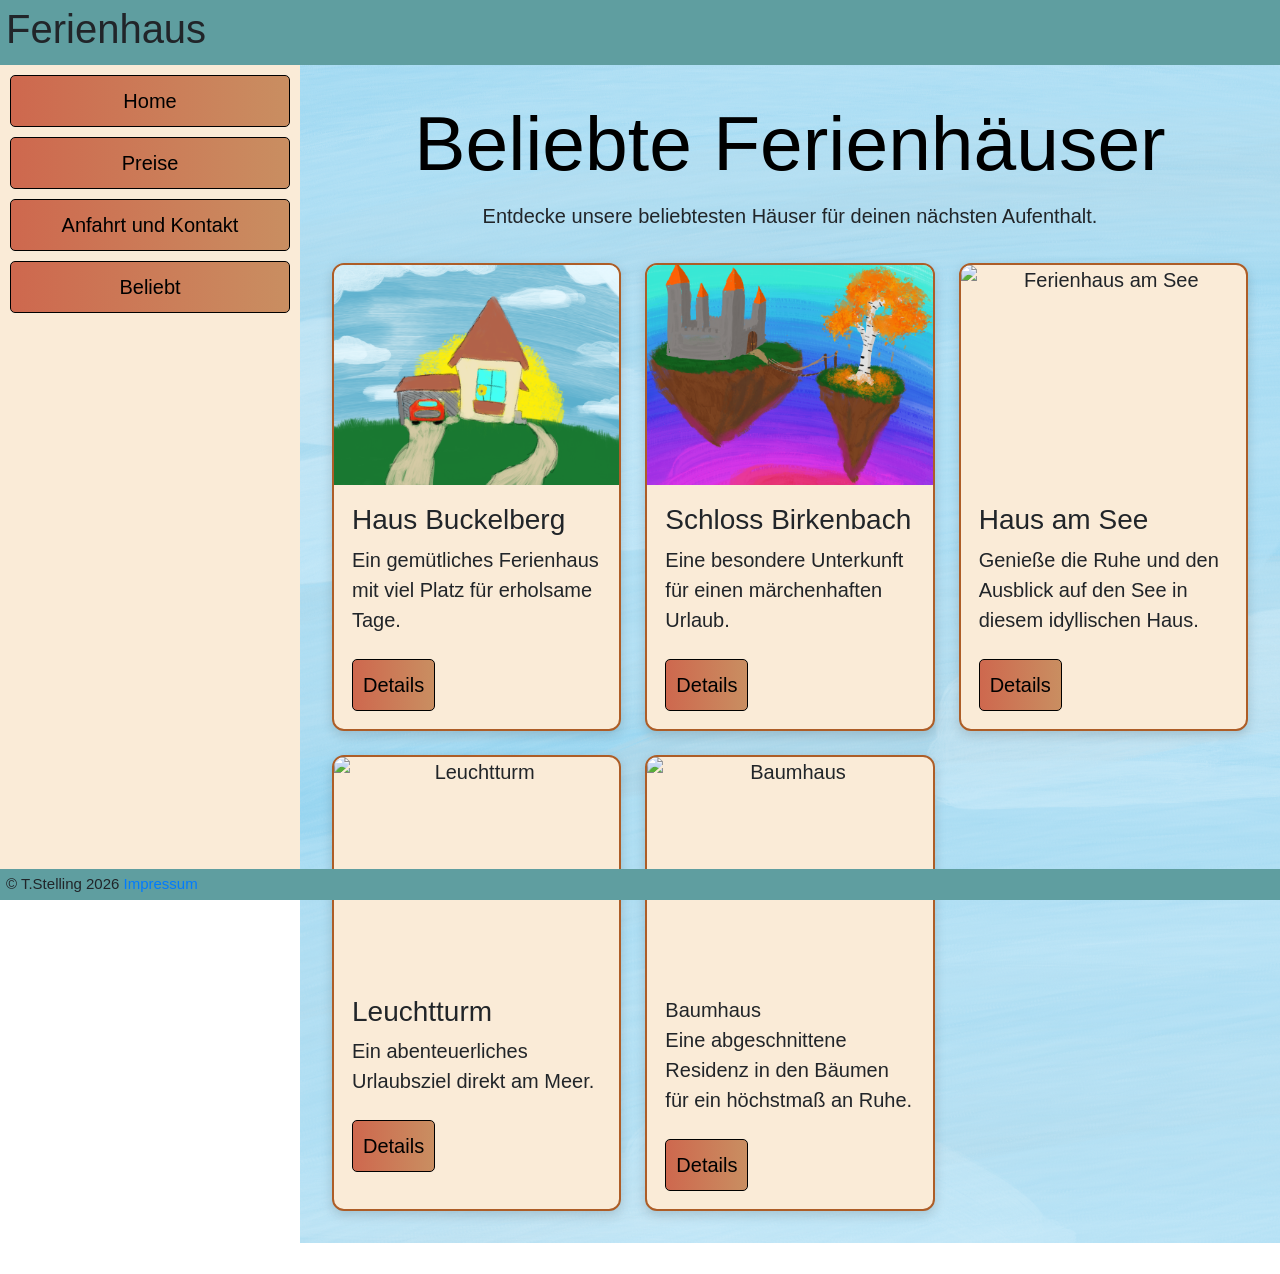
==== Beliebt.html @ 87ea7c9a "Add files via upload" ====
<!DOCTYPE html>

<html lang="en" xmlns="http://www.w3.org/1999/xhtml">
<head>
    <meta charset="utf-8" />
    <title>Ferienhaus</title>
    <link rel="stylesheet" href="https://maxcdn.bootstrapcdn.com/bootstrap/4.4.1/css/bootstrap.min.css" />
    <link href="ferienhaus.css" rel="stylesheet" />
    <script type="text/javascript" src="ferienhaus.js" defer></script>

</head>
<body>  
    <nav>  
        <h1>Ferienhaus</h1> 
        <svg id="button" onclick="toggleSidebar()" xmlns="http://www.w3.org/2000/svg" viewBox="0 0 24 24" height="24px" width="24px" fill="#e3e3e3"><path d="M11,18L5,12l6-6l1.4,1.4L7.83,12l4.58,4.6L11,18Zm6.6,0l-6-6l6-6L19,7.4L14.43,12L19,16.6L17.6,18Z"/></svg>
    </nav>

    <aside id="sidebar">
        <a id="home-button" class="btn" href="index.html">Home</a>
        <a id="preise-button" class="btn" href="preise.html">Preise</a>
        <a id="Anfahrt" class="btn" href="Anfahrt.html">Anfahrt und Kontakt</a>
        <a id="Beliebt" class="btn active" href="Beliebt.html">Beliebt</a>
    </aside>

    <main id="beliebt-main">
    <header class="beliebt-header">
        <h2>Beliebte Ferienhäuser</h2>
        <p>Entdecke unsere beliebtesten Häuser für deinen nächsten Aufenthalt.</p>
    </header>

    <section id="BeliebtAngebote" aria-label="Beliebte Ferienhäuser">
        <article class="haus-karte">
            <img src="haus-buckelberg.png" alt="Kleines Ferienhaus auf einem runden Hügel">
            <div class="haus-info">
                <h3>Haus Buckelberg</h3>
                <p>Ein gemütliches Ferienhaus mit viel Platz für erholsame Tage.</p>
                <a class="btn" href="haus-buckelberg.html">Details</a>
            </div>
        </article>

        <article class="haus-karte">
            <img src="Schloss-Birkenbach.png" alt="Fliegendes Schloss">
            <div class="haus-info">
                <h3>Schloss Birkenbach</h3>
                <p>Eine besondere Unterkunft für einen märchenhaften Urlaub.</p>
                <a class="btn" href="schloss-birkenbach.html">Details</a>
            </div>
        </article>
        <article class="haus-karte">
            <img src="haus-am-see.png" alt="Ferienhaus am See">
            <div class="haus-info">
                <h3>Haus am See</h3>
                <p>Genieße die Ruhe und den Ausblick auf den See in diesem idyllischen Haus.</p>
                <a class="btn" href="haus-am-see.html">Details</a>
            </div>
        </article>
        <article class="haus-karte">
            <img src="Leuchtturm.png" alt="Leuchtturm">
            <div class="haus-info">
                <h3>Leuchtturm</h3>
                <p>Ein abenteuerliches Urlaubsziel direkt am Meer.</p>
                <a class="btn" href="leuchtturm.html">Details</a>
            </div>
        </article>

        <article class="haus-karte">
            <img src="Baumhaus.png" alt="Baumhaus">
            <div class="haus-info"
            <h3>Baumhaus</h3>
            <p>Eine abgeschnittene Residenz in den Bäumen für ein höchstmaß an Ruhe.</p>
            <a class="btn" href="baumhaus.html">Details</a>
        </div>
        </article>
    </section>
</main>

     <footer>
        © T.Stelling 2026
        <a href="Impressum.html">Impressum</a>
    </footer>

</body>
</html>
---- ferienhaus.css ----
﻿body {
    margin: 0px;
    padding: 0px;
}

body {
    min-height: 100vh;
    display: grid;
    grid-template-columns: 300px minmax(0, 1fr);
    grid-template-rows: auto 1fr auto;
    grid-template-areas:
        "navbar navbar"
        "sidebar main"
        "footer footer";
}


nav{
    position: sticky;
    top: 0;
    grid-area: navbar;
    background-color: cadetblue;
    font-size: 15px;
    padding: 0.3em;
    padding-left: 0.4em;
    display: flex;
    align-items: center;
    justify-content: space-between;
}

aside {
    grid-area: sidebar;
    background-color: antiquewhite;
    position: sticky;
    top: 65px;
    align-self: start;
    height: calc(100vh - 65px);
    display: flex;
    flex-direction: column;
    padding: 10px;
}

main {
    grid-area: main;
    background-color: ghostwhite;
    font-size: 20px;
    background-image: url("hintergrund.png");
    background-repeat: no-repeat;
    background-size: cover;
    display: flex;
    flex-direction: column;
    text-align: center;
    justify-content: center;
}

h2{
    text-align: center;
    color: black;
    font-size: 100px;
    padding-top: 20%;
}

footer {
    position: sticky;
    bottom: 0;
    grid-area: footer;
    background-color: cadetblue;
    font-size: 15px;
    padding: 0.3em;
    padding-left: 0.4em;
}

#button{
    display: none;
    float: right;
}

@media(max-width: 800px){
    #button {
        display: block;
    }
    body{
        grid-template-columns: 1fr;
    }
    aside{
        position: fixed;
        width: 300px;
        display: none;
    }
    .show{
        display: block;
    }
}




.btn {
    background-image: linear-gradient(to right, #ce684e, #c98e61);
    text-decoration: none;
    color: black;
    font-size: 20px;
    padding: 10px;
    margin-bottom: 10px;
    border-radius: 5px;
    border: 1px solid black;
}


.btn:hover {
    background-image: linear-gradient(to right, #d19465, #dd684b);
    color: white;
    cursor: pointer;
}

#h2-div {
    margin-bottom: 20%;
}

#map-div {
    display: flex;
    justify-content: center;
    margin-top: 20px;
    margin-bottom: 20px;
}



#preistabelle {
    width: 100%;
    margin: 20px;
    margin-top: 20px;
    border-collapse: collapse;
    max-width: 80%;
}

td, th {
    border: 3px solid rgb(173, 93, 39);
    padding: 8px;
    text-align: left;
    background-color: antiquewhite;
}


#preise-main {
    display: flex;
    flex-direction: column;
    align-items: center;
    justify-content: center;
}

#preise-titel {
    text-align: center;
    font-size: 100px;
    margin-top: 20px;
    margin-bottom: 20px;
    font-family:  "Times New Roman", Times, serif;
}

#anfahrt-main {
    display: flex;
    flex-direction: column;
    align-items: center;
    justify-content: center;
    width: 90%;
}

#anfahrt-titel {
    text-align: center;
    font-size: 100px;
    margin-top: 20px;
    margin-bottom: 20px;
    font-family:  "Times New Roman", Times, serif;
}



#beliebt-main {
    width: 100%;
    min-width: 0;
    padding: 32px;
    background-image: url("hintergrund.png");
    background-repeat: no-repeat;
    background-size: cover;
    display: block;
}

.beliebt-header {
    text-align: center;
    margin: 0 auto 32px;
}

.beliebt-header h2 {
    font-size: clamp(2.5rem, 6vw, 5rem);
    padding-top: 0;
    margin: 0 0 12px;
}

.beliebt-header p {
    margin: 0;
}

#BeliebtAngebote {
    display: grid;
    grid-template-columns: repeat(auto-fit, minmax(min(100%, 280px), 1fr));
    gap: 24px;
    max-width: 1100px;
    margin: 0 auto;
}

.haus-karte {
    overflow: hidden;
    border: 2px solid rgb(173, 93, 39);
    border-radius: 12px;
    background-color: antiquewhite;
    box-shadow: 0 4px 12px rgb(0 0 0 / 15%);
}

.haus-karte img {
    display: block;
    width: 100%;
    height: 220px;
    object-fit: cover;
}

.haus-info {
    padding: 18px;
    text-align: left;
}

.haus-info h3 {
    margin-top: 0;
}

.haus-info .btn {
    display: inline-block;
    margin: 8px 0 0;
}

@media (max-width: 600px) {
    #beliebt-main {
        padding: 20px 14px;
    }
}
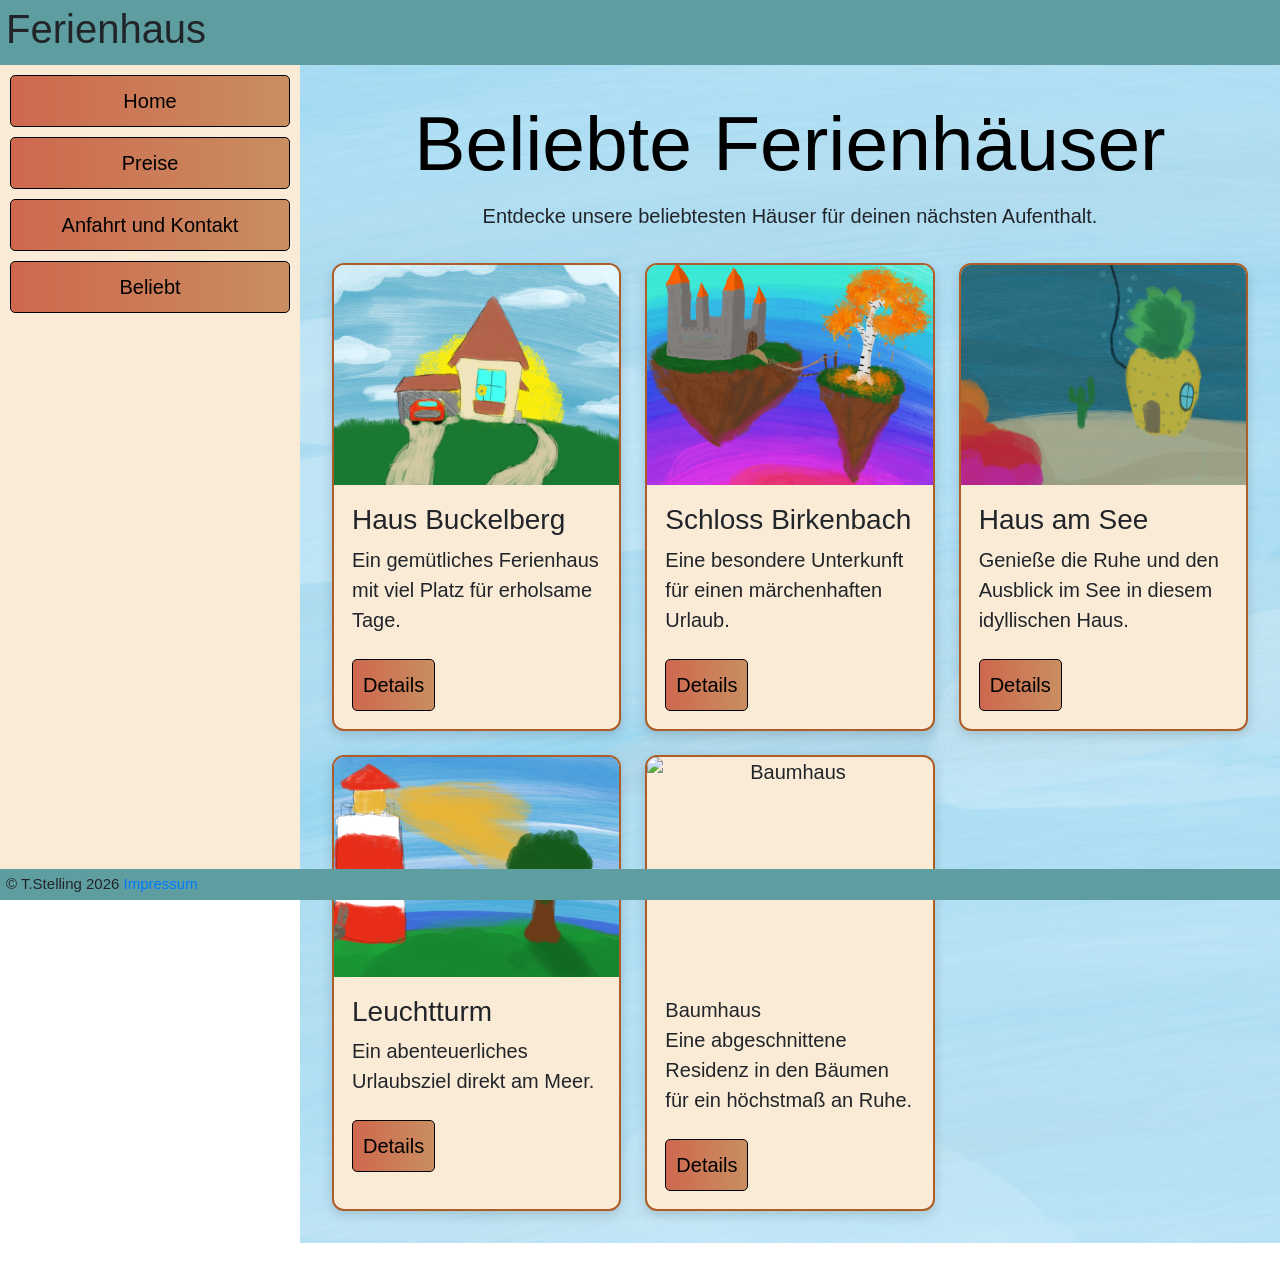
==== commit b9d1bb03: "Update Beliebt.html" ====
--- a/Beliebt.html
+++ b/Beliebt.html
@@ -47,10 +47,10 @@
             </div>
         </article>
         <article class="haus-karte">
-            <img src="haus-am-see.png" alt="Ferienhaus am See">
+            <img src="Spongebob.png" alt="Ananashaus unter Wasser">
             <div class="haus-info">
                 <h3>Haus am See</h3>
-                <p>Genieße die Ruhe und den Ausblick auf den See in diesem idyllischen Haus.</p>
+                <p>Genieße die Ruhe und den Ausblick im See in diesem idyllischen Haus.</p>
                 <a class="btn" href="haus-am-see.html">Details</a>
             </div>
         </article>
@@ -80,4 +80,4 @@
     </footer>
 
 </body>
-</html>+</html>
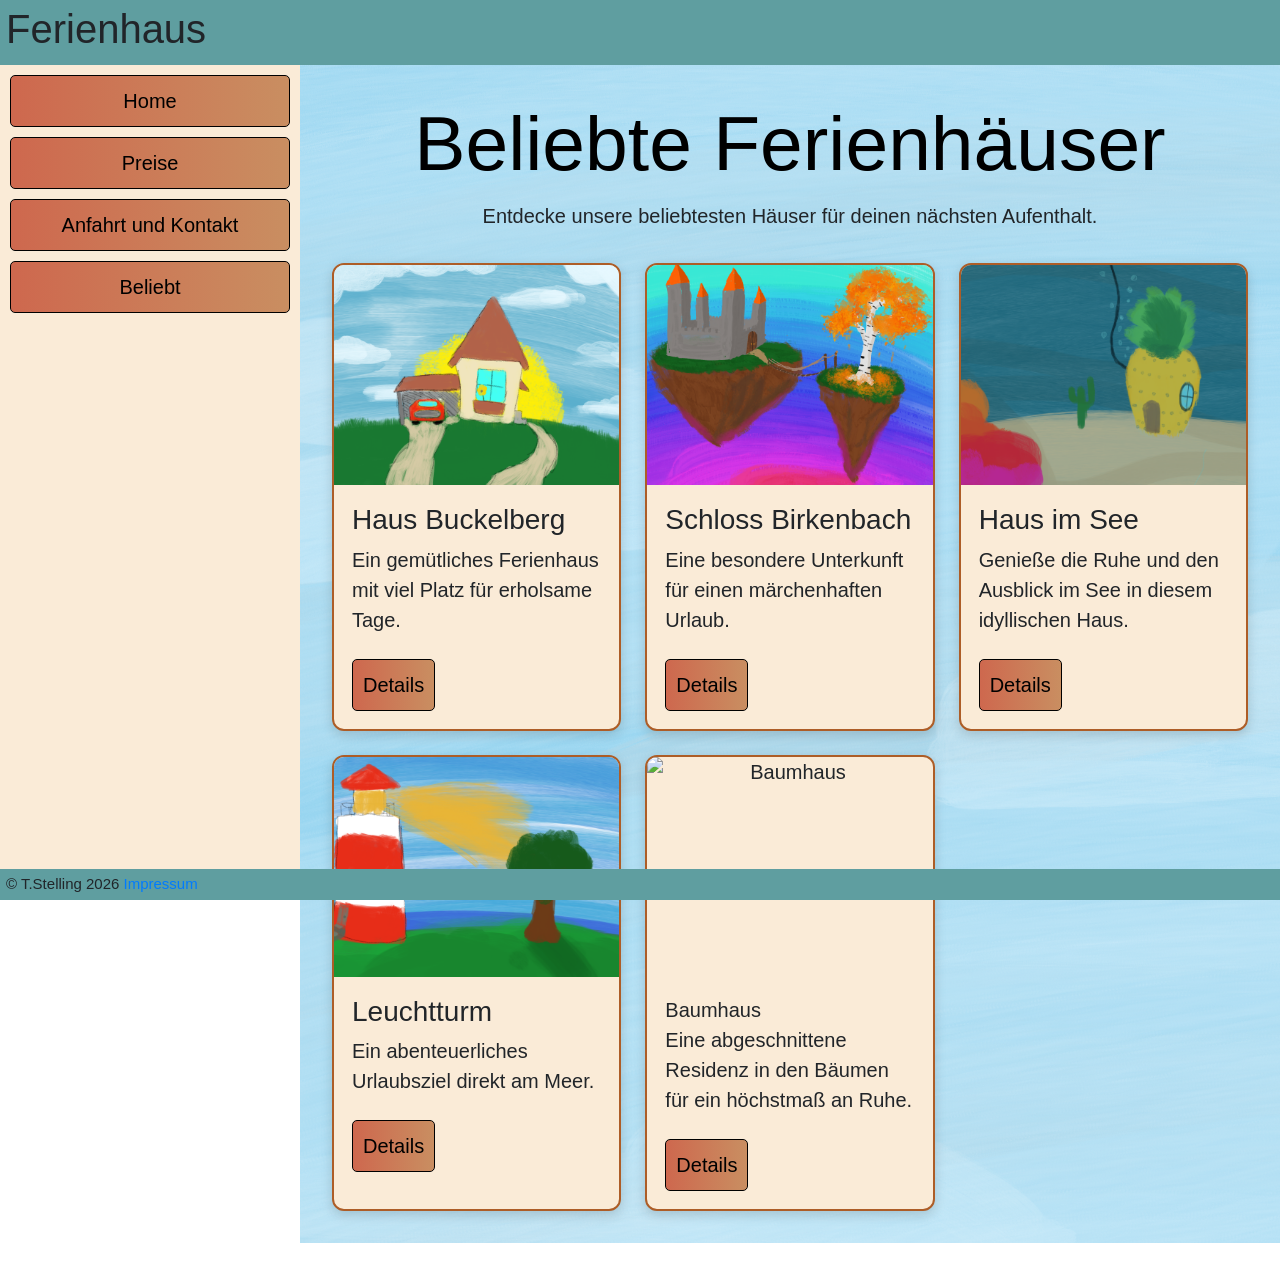
==== commit 69f3ce0f: "Fix HTML structure and update content" ====
--- a/Beliebt.html
+++ b/Beliebt.html
@@ -49,7 +49,7 @@
         <article class="haus-karte">
             <img src="Spongebob.png" alt="Ananashaus unter Wasser">
             <div class="haus-info">
-                <h3>Haus am See</h3>
+                <h3>Haus im See</h3>
                 <p>Genieße die Ruhe und den Ausblick im See in diesem idyllischen Haus.</p>
                 <a class="btn" href="haus-am-see.html">Details</a>
             </div>
